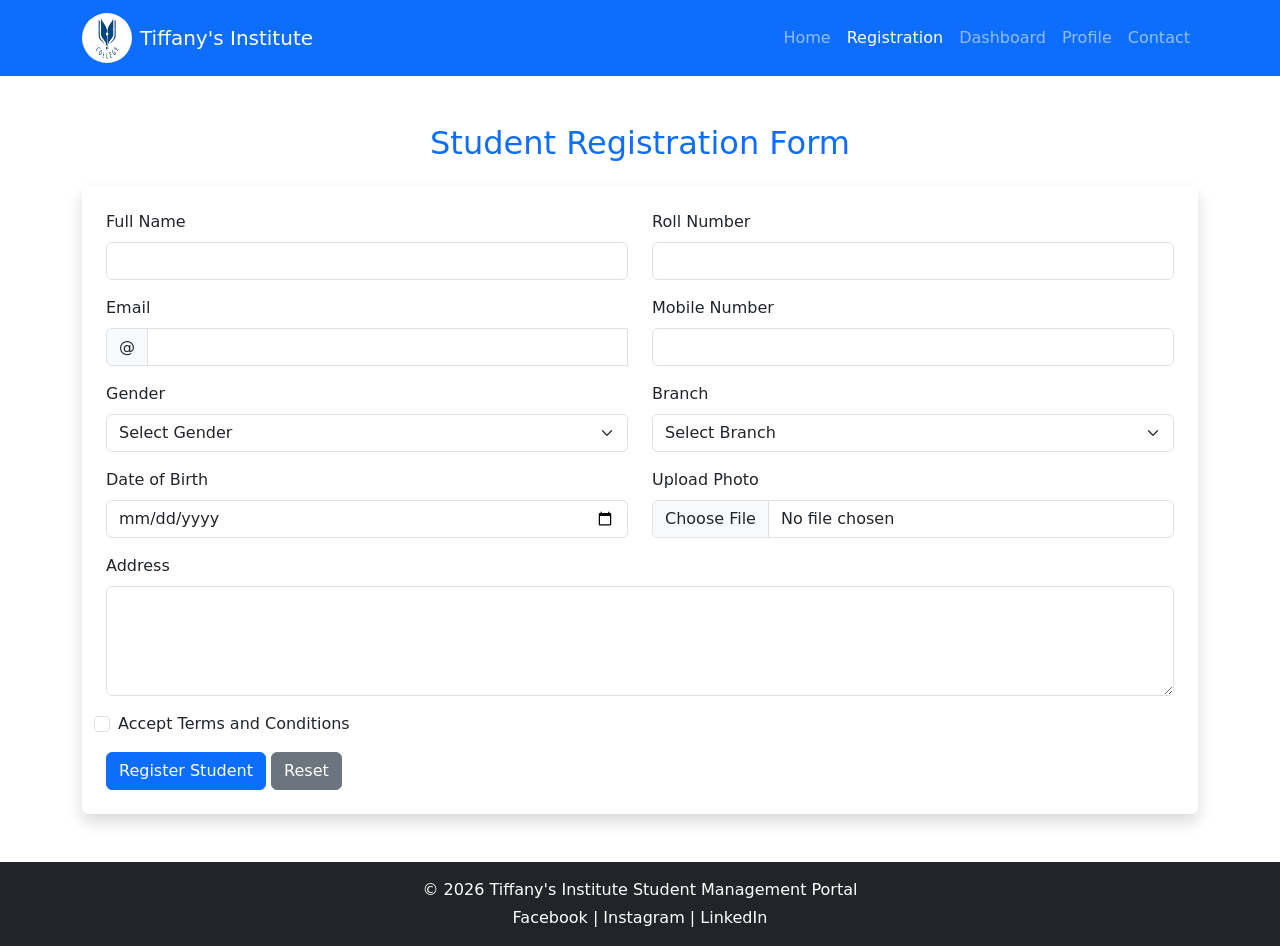
==== registration.html @ 9c0f45ea "registration page added" ====
<!DOCTYPE html>
<html lang="en">
<head>
<meta charset="UTF-8">
<meta name="viewport" content="width=device-width, initial-scale=1">

<title>Student Registration</title>

<link href="https://cdn.jsdelivr.net/npm/bootstrap@5.3.3/dist/css/bootstrap.min.css" rel="stylesheet">
<link rel="stylesheet" href="css/style.css">
</head>

<body>

<!-- NAVBAR -->

<nav class="navbar navbar-expand-lg navbar-dark bg-primary">
    <div class="container">

        <a class="navbar-brand d-flex align-items-center" href="index.html">
            <img src="images/logo.png"
                 width="50"
                 height="50"
                 class="rounded-circle me-2"
                 alt="Logo">
            <span>Tiffany's Institute</span>
        </a>

        <button class="navbar-toggler"
                type="button"
                data-bs-toggle="collapse"
                data-bs-target="#navbarNav">

            <span class="navbar-toggler-icon"></span>

        </button>

        <div class="collapse navbar-collapse" id="navbarNav">

            <ul class="navbar-nav ms-auto">

                <li class="nav-item">
                    <a class="nav-link" href="index.html">Home</a>
                </li>

                <li class="nav-item">
                    <a class="nav-link active" href="registration.html">Registration</a>
                </li>

                <li class="nav-item">
                    <a class="nav-link" href="dashboard.html">Dashboard</a>
                </li>

                <li class="nav-item">
                    <a class="nav-link" href="profile.html">Profile</a>
                </li>

                <li class="nav-item">
                    <a class="nav-link" href="contact.html">Contact</a>
                </li>

            </ul>

        </div>

    </div>
</nav>

<!-- FORM -->

<div class="container my-5">

<h2 class="text-center text-primary mb-4">
Student Registration Form
</h2>

<form class="shadow p-4 bg-white rounded needs-validation"
      novalidate>

<div class="row">

<div class="col-12 col-md-6 mb-3">
<label class="form-label">Full Name</label>
<input type="text"
       class="form-control"
       required>

<div class="invalid-feedback">
Please enter full name.
</div>
</div>

<div class="col-12 col-md-6 mb-3">
<label class="form-label">Roll Number</label>
<input type="text"
       class="form-control"
       required>

<div class="invalid-feedback">
Please enter roll number.
</div>
</div>

<div class="col-12 col-md-6 mb-3">
<label class="form-label">Email</label>

<div class="input-group">

<span class="input-group-text">@</span>

<input type="email"
       class="form-control"
       required>

<div class="invalid-feedback">
Enter valid email.
</div>

</div>
</div>

<div class="col-12 col-md-6 mb-3">
<label class="form-label">Mobile Number</label>

<input type="tel"
       class="form-control"
       pattern="[0-9]{10}"
       required>

<div class="invalid-feedback">
Enter 10 digit mobile number.
</div>

</div>

<div class="col-12 col-md-6 mb-3">

<label class="form-label">
Gender
</label>

<select class="form-select" required>

<option value="">
Select Gender
</option>

<option>
Male
</option>

<option>
Female
</option>

<option>
Other
</option>

</select>

</div>

<div class="col-12 col-md-6 mb-3">

<label class="form-label">
Branch
</label>

<select class="form-select" required>

<option value="">
Select Branch
</option>

<option>
CSE
</option>

<option>
ECE
</option>

<option>
EEE
</option>

<option>
MECH
</option>

</select>

</div>

<div class="col-12 col-md-6 mb-3">

<label class="form-label">
Date of Birth
</label>

<input type="date"
       class="form-control"
       required>

</div>

<div class="col-12 col-md-6 mb-3">

<label class="form-label">
Upload Photo
</label>

<input type="file"
       class="form-control"
       required>

</div>

<div class="col-12 mb-3">

<label class="form-label">
Address
</label>

<textarea rows="4"
          class="form-control"
          required></textarea>

</div>

<div class="col-12 form-check mb-3">

<input class="form-check-input"
       type="checkbox"
       required>

<label class="form-check-label">

Accept Terms and Conditions

</label>

</div>

</div>

<button class="btn btn-primary">
Register Student
</button>

<button type="reset"
        class="btn btn-secondary">
Reset
</button>

</form>

</div>

<!-- FOOTER -->

<footer class="bg-dark text-white text-center p-3 mt-5">

<p class="mb-1">
© 2026 Tiffany's Institute Student Management Portal
</p>

<p class="mb-0">
Facebook | Instagram | LinkedIn
</p>

</footer>

<script src="https://cdn.jsdelivr.net/npm/bootstrap@5.3.3/dist/js/bootstrap.bundle.min.js"></script>

<script>
(() => {
  'use strict';

  const forms = document.querySelectorAll('.needs-validation');

  Array.from(forms).forEach(form => {

    form.addEventListener('submit', event => {

      if (!form.checkValidity()) {

        event.preventDefault();
        event.stopPropagation();

      }

      form.classList.add('was-validated');

    }, false);

  });

})();
</script>

</body>
</html>
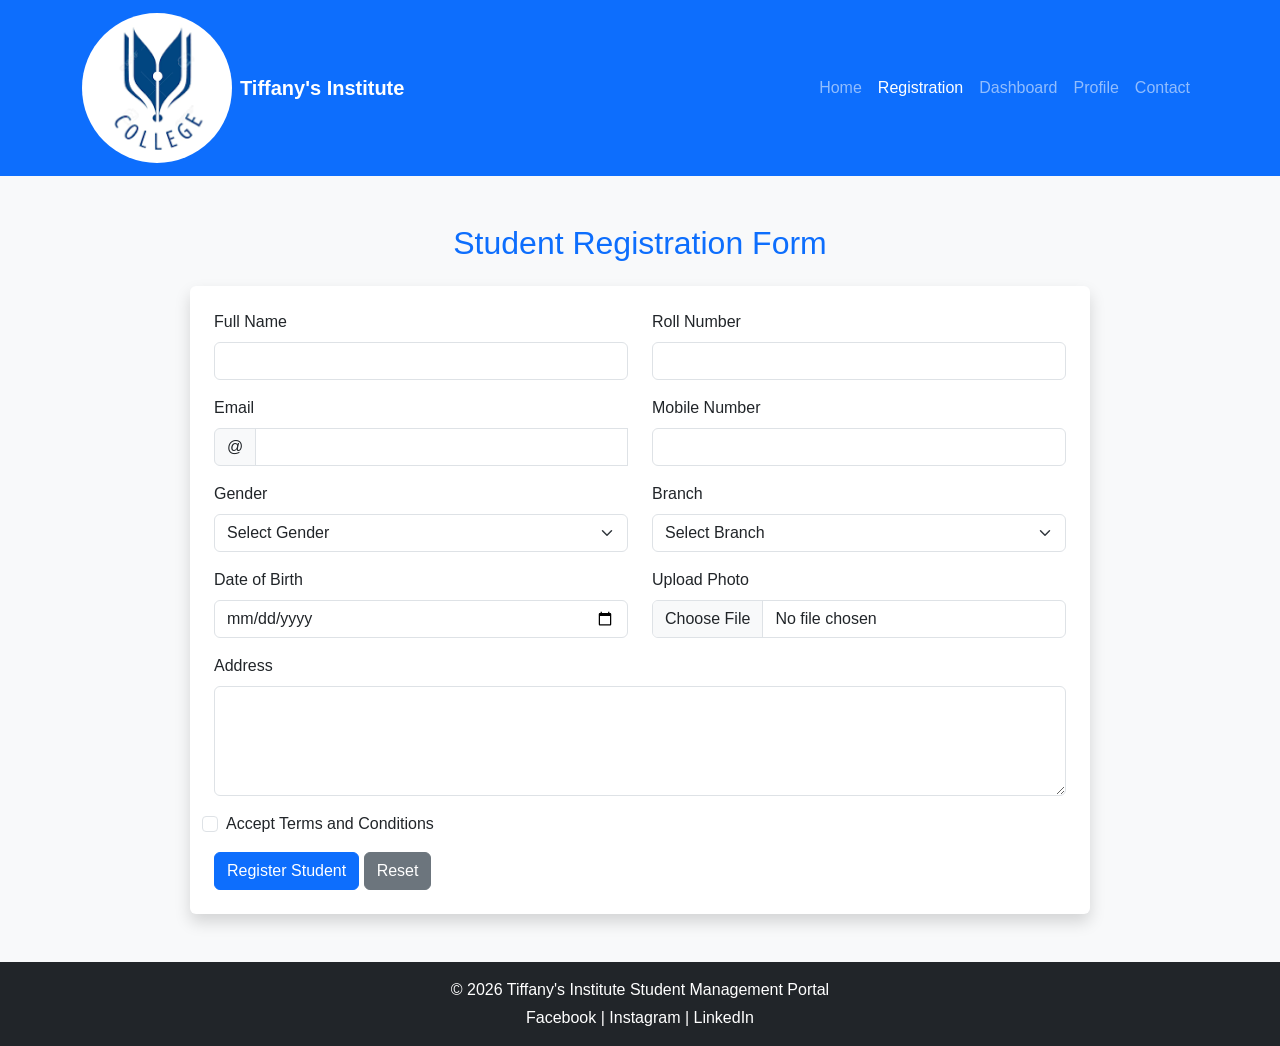
==== commit eca43e38: "functionality added" ====
--- a/registration.html
+++ b/registration.html
@@ -73,17 +73,14 @@
 <h2 class="text-center text-primary mb-4">
 Student Registration Form
 </h2>
-
-<form class="shadow p-4 bg-white rounded needs-validation"
+<form id="registrationForm"
+      class="shadow p-4 bg-white rounded needs-validation"
       novalidate>
-
 <div class="row">
 
 <div class="col-12 col-md-6 mb-3">
 <label class="form-label">Full Name</label>
-<input type="text"
-       class="form-control"
-       required>
+<input type="text" class="form-control" id="fullName" required>
 
 <div class="invalid-feedback">
 Please enter full name.
@@ -92,9 +89,7 @@
 
 <div class="col-12 col-md-6 mb-3">
 <label class="form-label">Roll Number</label>
-<input type="text"
-       class="form-control"
-       required>
+<input type="text" class="form-control" id="rollNo" required>
 
 <div class="invalid-feedback">
 Please enter roll number.
@@ -108,9 +103,7 @@
 
 <span class="input-group-text">@</span>
 
-<input type="email"
-       class="form-control"
-       required>
+<input type="email" class="form-control" id="email" required>
 
 <div class="invalid-feedback">
 Enter valid email.
@@ -124,7 +117,9 @@
 
 <input type="tel"
        class="form-control"
+       id="mobile"
        pattern="[0-9]{10}"
+       maxlength="10"
        required>
 
 <div class="invalid-feedback">
@@ -139,7 +134,7 @@
 Gender
 </label>
 
-<select class="form-select" required>
+<select class="form-select" id="gender" required>
 
 <option value="">
 Select Gender
@@ -167,7 +162,7 @@
 Branch
 </label>
 
-<select class="form-select" required>
+<select class="form-select" id="branch" required>
 
 <option value="">
 Select Branch
@@ -276,26 +271,62 @@
 
 <script>
 (() => {
-  'use strict';
-
-  const forms = document.querySelectorAll('.needs-validation');
-
-  Array.from(forms).forEach(form => {
-
-    form.addEventListener('submit', event => {
-
-      if (!form.checkValidity()) {
+    'use strict';
+
+    const form = document.getElementById("registrationForm");
+
+    document.getElementById("mobile")
+    .addEventListener("input", function () {
+        this.value = this.value.replace(/\D/g, "");
+    });
+
+    form.addEventListener("submit", function (event) {
 
         event.preventDefault();
-        event.stopPropagation();
-
-      }
-
-      form.classList.add('was-validated');
-
-    }, false);
-
-  });
+
+        if (!form.checkValidity()) {
+            event.stopPropagation();
+            form.classList.add("was-validated");
+            return;
+        }
+
+        const mobile =
+            document.getElementById("mobile").value.trim();
+
+        if (!/^[0-9]{10}$/.test(mobile)) {
+            alert("Please enter a valid 10-digit mobile number.");
+            return;
+        }
+
+        const student = {
+            name: document.getElementById("fullName").value,
+            rollNo: document.getElementById("rollNo").value,
+            email: document.getElementById("email").value,
+            mobile: mobile,
+            gender: document.getElementById("gender").value,
+            branch: document.getElementById("branch").value,
+            dob: document.querySelector('input[type="date"]').value,
+            address: document.querySelector("textarea").value
+        };
+
+        let students =
+            JSON.parse(localStorage.getItem("students")) || [];
+
+        students.push(student);
+
+        localStorage.setItem(
+            "students",
+            JSON.stringify(students)
+        );
+
+        alert("Student Registered Successfully!");
+
+        form.reset();
+        form.classList.remove("was-validated");
+
+        window.location.href = "dashboard.html";
+
+    });
 
 })();
 </script>
--- a/css/style.css
+++ b/css/style.css
@@ -0,0 +1,113 @@
+/* General Styling */
+
+body {
+    background-color: #f8f9fa;
+    font-family: Arial, sans-serif;
+}
+
+.page-title {
+    text-align: center;
+    margin: 30px 0;
+    color: #0d6efd;
+    font-weight: bold;
+}
+
+/* Cards */
+
+.card {
+    border: none;
+    border-radius: 10px;
+}
+
+.card:hover {
+    transform: translateY(-5px);
+    transition: 0.3s;
+}
+
+/* Feature Images */
+
+.card-img-top {
+    height: 220px;
+    object-fit: cover;
+}
+
+/* Dashboard Cards */
+
+.stats-card {
+    border-radius: 10px;
+}
+
+/* Profile Image */
+
+.profile-img,
+.rounded-circle {
+    width: 150px;
+    height: 150px;
+    object-fit: cover;
+}
+
+/* Forms */
+
+form {
+    max-width: 900px;
+    margin: auto;
+}
+
+/* Footer */
+
+footer {
+    margin-top: 40px;
+}
+
+/* Navbar */
+
+.navbar-brand {
+    font-weight: bold;
+}
+
+/* Buttons */
+
+.btn {
+    border-radius: 6px;
+}
+
+/* Mobile Devices */
+
+@media (max-width: 575.98px) {
+
+    .display-4 {
+        font-size: 2rem;
+    }
+
+    .card-img-top {
+        height: 180px;
+    }
+
+    .profile-img,
+    .rounded-circle {
+        width: 120px;
+        height: 120px;
+    }
+
+    .page-title {
+        font-size: 1.8rem;
+    }
+}
+
+/* Tablet Devices */
+
+@media (min-width: 768px) {
+
+    .card-img-top {
+        height: 220px;
+    }
+}
+
+/* Desktop Devices */
+
+@media (min-width: 992px) {
+
+    .card-img-top {
+        height: 250px;
+    }
+}
